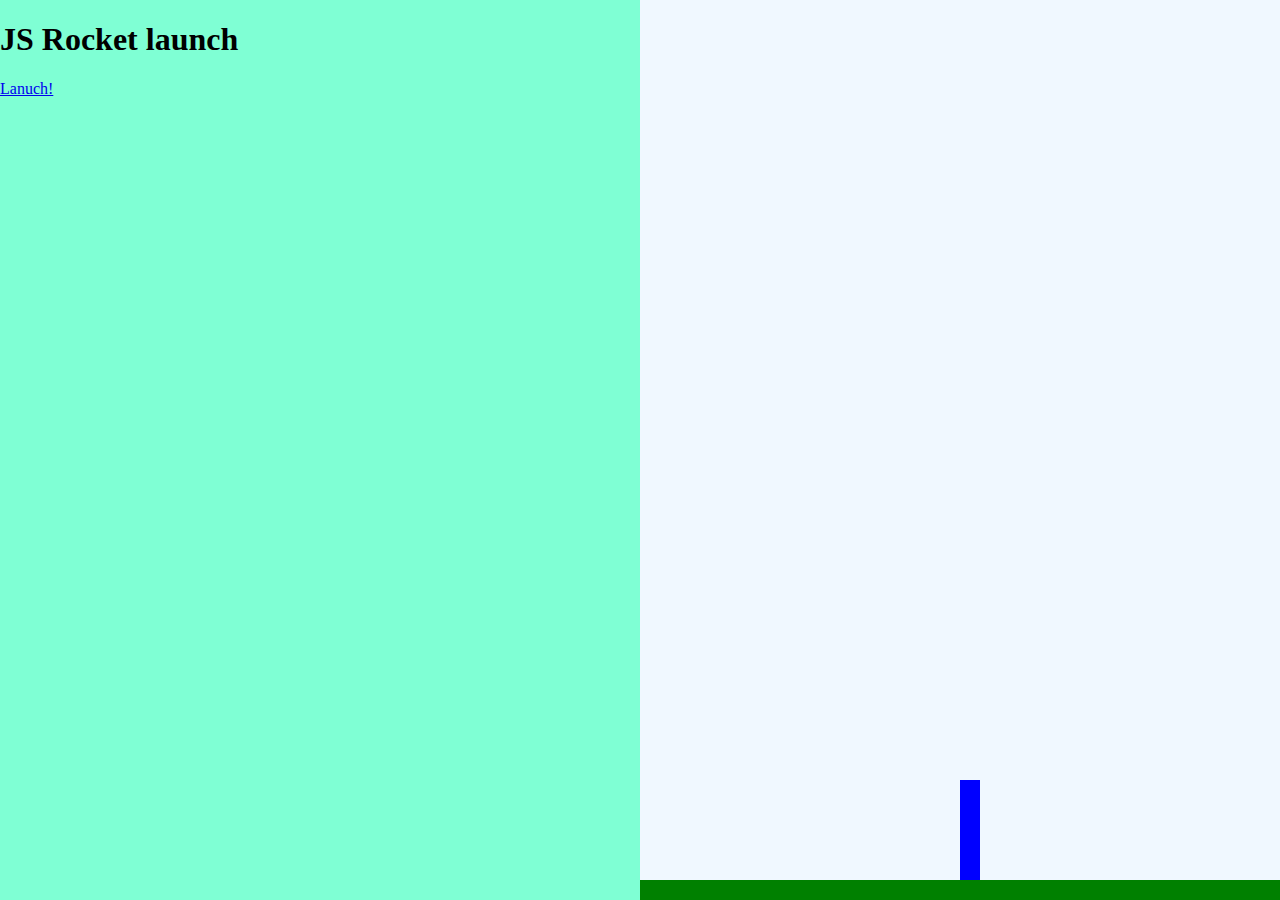
==== rocket.html @ 800962c6 "rocket js in motion" ====
<!DOCTYPE html>
<html lang="en" dir="ltr">
  <head>
    <meta charset="utf-8">
    <title>Rocket Launch sequence!</title>
    <link rel="stylesheet" href="css/rocket.css">
    <script src="js/rocket.js"> charset="utf-8"></script>
  </head>
  <body class="body-state1">
    <div class="left">
      <div class="state1">
        <h1>JS Rocket launch</h1>
        <a href="#" class="button" onclick="changeState(2);">Lanuch!</a>
      </div>
      <div class="state2">
        <h1 id="countdown">10</h1>
        <a href="#" class="button" onclick="changeState(1);">Abort!</a>
      </div>
      <div class="state3">
        <h1>Lift off!</h1>
       </div>
       <div class="state4">
         <h1 >Well done!</h1>
         <a href="#" class="button" onclick="changeState(1);">Do it Again!</a>
       </div>
       <div class="state5">
         <h1 >Oh no!!!!</h1>
         <a href="#" class="button" onclick="changeState(1);">Try again!</a>
       </div>

      </div>
    <div class="right">
      <div class="ground"></div>
      <div class="rocket"></div>
    </div>

  </body>
</html>
---- css/rocket.css ----
.left{
   background-color: aquamarine;
   position: fixed;
   width: 50%;
   height: 100%;
   top:0;
   left:0;

}
.right{
  background-color: aliceblue;
  position: fixed;
  width: 50%;
  height: 100%;
  top:0;
  right:0;
}
.ground{
  background-color: green;
  position:absolute;
  bottom:0;
  left:0;
  width:100%;
  height:20px;
}

.rocket{
  position: absolute;
  left: 50%;
  bottom: 20px;
  width:20px;
  height: 100px;
  background-color: blue;
  transition: bottom 10000ms;
}
body.body-state1 .rocket{
  transition: none;
}

body.body-state4 .rocket,
body.body-state3 .rocket{
  bottom: 1000px;

}

.state1,
.state2,
.state3,
.state4,
.state5{
  display: none;

}
body.body-state1 .state1{display: block;}
body.body-state2 .state2{display: block;}
body.body-state3 .state3{display: block;}
body.body-state4 .state4{display: block;}
body.body-state5 .state5{display: block;}

a{

}
a.button{

}
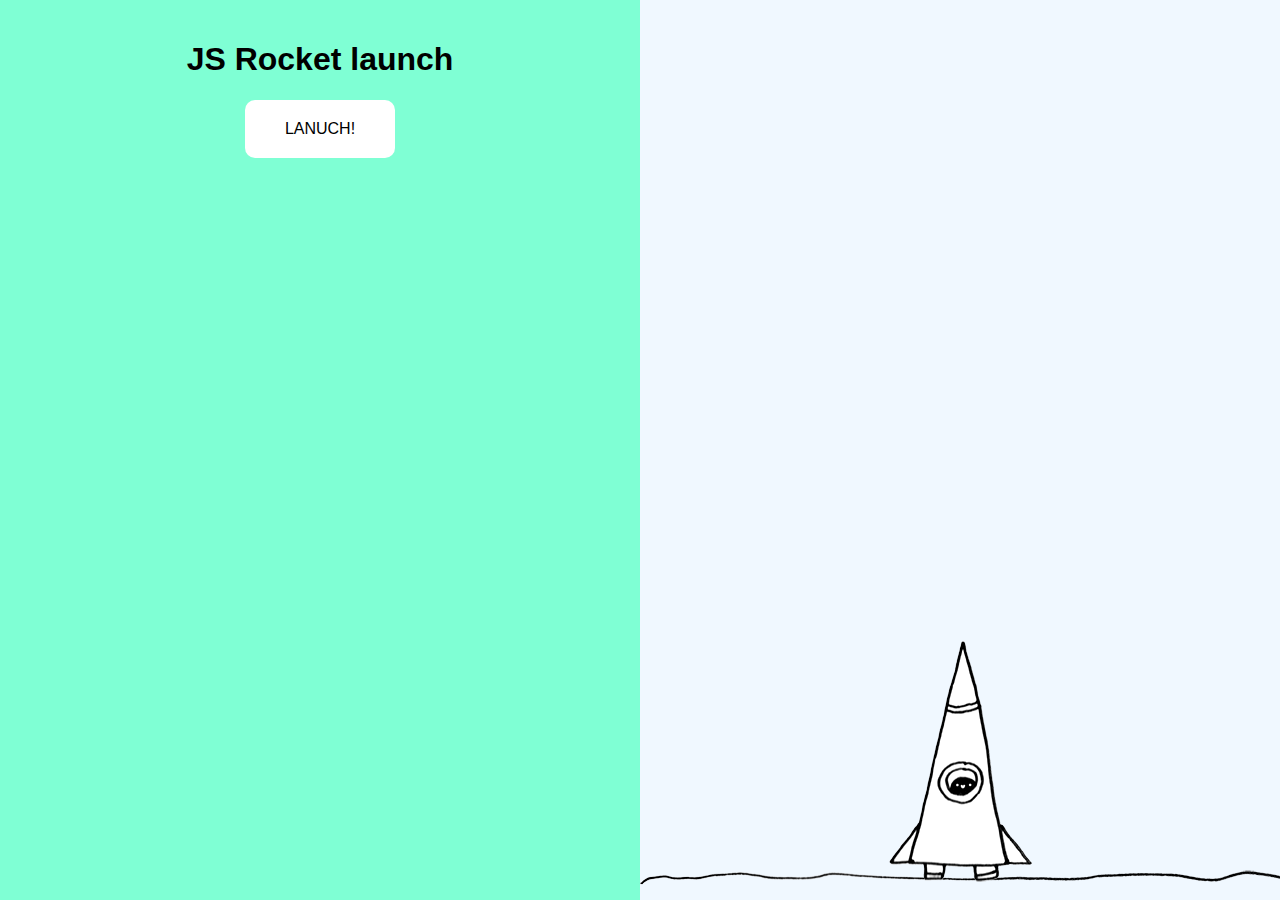
==== commit a806b71d: "Make our rocket cool with drawings and etc." ====
--- a/rocket.html
+++ b/rocket.html
@@ -8,22 +8,22 @@
   </head>
   <body class="body-state1">
     <div class="left">
-      <div class="state1">
+      <div class="interface state1">
         <h1>JS Rocket launch</h1>
         <a href="#" class="button" onclick="changeState(2);">Lanuch!</a>
       </div>
-      <div class="state2">
+      <div class="interface state2">
         <h1 id="countdown">10</h1>
-        <a href="#" class="button" onclick="changeState(1);">Abort!</a>
+        <a href="#" class="" onclick="changeState(1);">Abort!</a>
       </div>
-      <div class="state3">
+      <div class="interface state3">
         <h1>Lift off!</h1>
        </div>
-       <div class="state4">
+       <div class="interface state4">
          <h1 >Well done!</h1>
          <a href="#" class="button" onclick="changeState(1);">Do it Again!</a>
        </div>
-       <div class="state5">
+       <div class="interface state5">
          <h1 >Oh no!!!!</h1>
          <a href="#" class="button" onclick="changeState(1);">Try again!</a>
        </div>
@@ -32,6 +32,8 @@
     <div class="right">
       <div class="ground"></div>
       <div class="rocket"></div>
+      <div class="nervous" id="nervous"></div>
+      <div class="cant-wait" id="cant-wait"></div>
     </div>
 
   </body>
--- a/css/rocket.css
+++ b/css/rocket.css
@@ -1,3 +1,7 @@
+body{
+  font-family: 'helvetica','arial','sans-serif';
+}
+
 .left{
    background-color: aquamarine;
    position: fixed;
@@ -6,6 +10,26 @@
    top:0;
    left:0;
 
+}
+
+.interface {
+  text-align: center;
+  padding: 20px;
+
+}
+a.button{
+  display: inline-block;
+  background-color: white;
+  color: black;
+  padding: 20px 40px;
+  text-transform: uppercase;
+  text-decoration: none;
+  border-radius: 10px;
+  transition: color 300ms;
+}
+
+a:hover{
+  color: red;
 }
 .right{
   background-color: aliceblue;
@@ -16,24 +40,76 @@
   right:0;
 }
 .ground{
-  background-color: green;
+  background: url('../img/ground.png') no-repeat  0 0;
   position:absolute;
-  bottom:0;
+  bottom:10px;
   left:0;
   width:100%;
   height:20px;
 }
 
+.nervous{
+  position:absolute;
+  display: none;
+  bottom: 220px;
+  left:50%;
+  background: url('../img/nervous.png') no-repeat 0 0 ;
+  width:223px;
+  height:100px;
+  margin-left: -180px
+}
+.cant-wait{
+  position:absolute;
+  bottom: 220px;
+  left:50%;
+  background: url('../img/cant-wait.png') no-repeat 0 0 ;
+  width:206px;
+  height:65px;
+  display: none;
+}
+
+.nervous.show{
+  display: block;
+}
+.cant-wait.show{
+  display: block;
+}
+
 .rocket{
   position: absolute;
   left: 50%;
-  bottom: 20px;
-  width:20px;
-  height: 100px;
-  background-color: blue;
+  bottom: -13px;
+  width:143px;
+  height: 272px;
+  margin-left: -71.5px;
+  background: url("../img/rocket-state1.png") no-repeat 0 0;
   transition: bottom 10000ms;
 }
+
+
 body.body-state1 .rocket{
+  transition: none;
+}
+
+/* rocket bg image*/
+body.body-state2 .rocket{
+  background-image: url("../img/rocket-state2.gif");
+}
+body.body-state3 .rocket{
+background-image: url("../img/rocket-state3.gif");
+}
+body.body-state4 .rocket{
+background-image: url("../img/rocket-state3.gif");
+}
+body.body-state5 .rocket{
+ background-image: url("../img/boom.png");
+ width:209px;
+ height:200px;
+ margin-left: -104.5px;
+}
+
+
+body.body-state2 .rocket{
   transition: none;
 }
 
